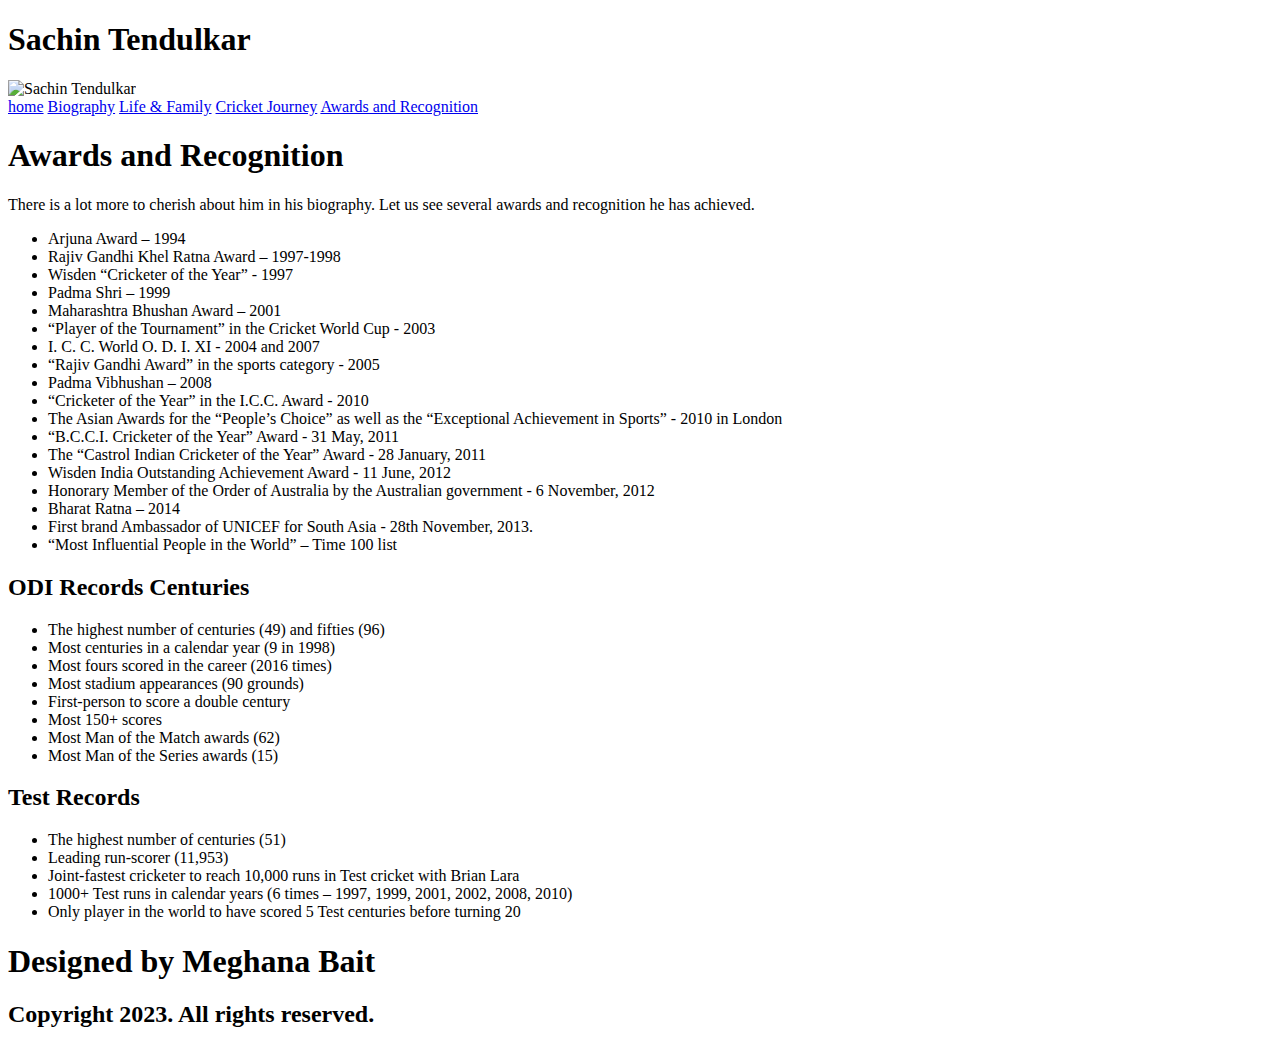
==== awards.html @ 5adef818 "HTML code" ====
<!DOCTYPE html>
<html lang="en">
<head>
    <meta charset="UTF-8">
    <meta name="viewport" content="width=h1, initial-scale=1.0">
    <link rel="stylesheet" href="style.css">
    <title>Document</title>
</head>
<body>
    <nav>
        <h1>Sachin Tendulkar</h1>
    </nav>

    <header>
        <img src="./images/sachin" alt="Sachin Tendulkar">
        <div id="menu">
            <a href="#">home</a>
            <a href="#">Biography</a>
            <a href="#">Life & Family</a>
            <a href="#">Cricket Journey</a>
            <a href="#">Awards and Recognition</a>
            <a href="#"></a>
        </div>
    </header>

    <div class="info">
        <h1>Awards and Recognition</h1>
        <p>There is a lot more to cherish about him in his biography. Let us see several awards and recognition he has achieved.</p>
        <ul>
            <li>Arjuna Award – 1994</li>
            <li>Rajiv Gandhi Khel Ratna Award – 1997-1998</li>
            <li>Wisden “Cricketer of the Year” - 1997</li>
            <li>Padma Shri – 1999</li>
            <li>Maharashtra Bhushan Award – 2001</li>
            <li>“Player of the Tournament” in the Cricket World Cup - 2003</li>
            <li>I. C. C. World O. D. I. XI - 2004 and 2007</li>
            <li>“Rajiv Gandhi Award” in the sports category - 2005</li>
            <li>Padma Vibhushan – 2008</li>
            <li>“Cricketer of the Year” in the I.C.C. Award - 2010</li>
            <li>The Asian Awards for the “People’s Choice” as well as the “Exceptional Achievement in Sports” - 2010 in London</li>
            <li>“B.C.C.I. Cricketer of the Year” Award - 31 May, 2011</li>
            <li>The “Castrol Indian Cricketer of the Year” Award - 28 January, 2011</li>
            <li>Wisden India Outstanding Achievement Award - 11 June, 2012</li>
            <li>Honorary Member of the Order of Australia by the Australian government - 6 November, 2012</li>
            <li>Bharat Ratna – 2014</li>
            <li>First brand Ambassador of UNICEF for South Asia - 28th November, 2013.</li>
            <li>“Most Influential People in the World” – Time 100 list</li>
        </ul>

        <h2>ODI Records Centuries</h2>
        <ul>
            <li>The highest number of centuries (49) and fifties (96)</li>
            <li>Most centuries in a calendar year (9 in 1998)</li>
            <li>Most fours scored in the career (2016 times)</li>
            <li>Most stadium appearances (90 grounds)</li>
            <li>First-person to score a double century</li>
            <li>Most 150+ scores</li>
            <li>Most Man of the Match awards (62)</li>
            <li>Most Man of the Series awards (15)</li>
        </ul>

        <h2>Test Records</h2>
        <ul>
            <li>The highest number of centuries (51)</li>
            <li>Leading run-scorer (11,953)</li>
            <li>Joint-fastest cricketer to reach 10,000 runs in Test cricket with Brian Lara</li>
            <li>1000+ Test runs in calendar years (6 times – 1997, 1999, 2001, 2002, 2008, 2010)</li>
            <li>Only player in the world to have scored 5 Test centuries before turning 20</li>

        </ul>
    </div>

    <div class="social">
        <a href="#"><i></i></a>
        <a href="#"><i></i></a>
        <a href="#"><i></i></a>
        <a href="#"><i></i></a>
    </div>

    <footer>
        <h1>Designed by Meghana Bait</h1>
        <h2>Copyright 2023. All rights reserved.</h2>
    </footer>
</body>
</html>
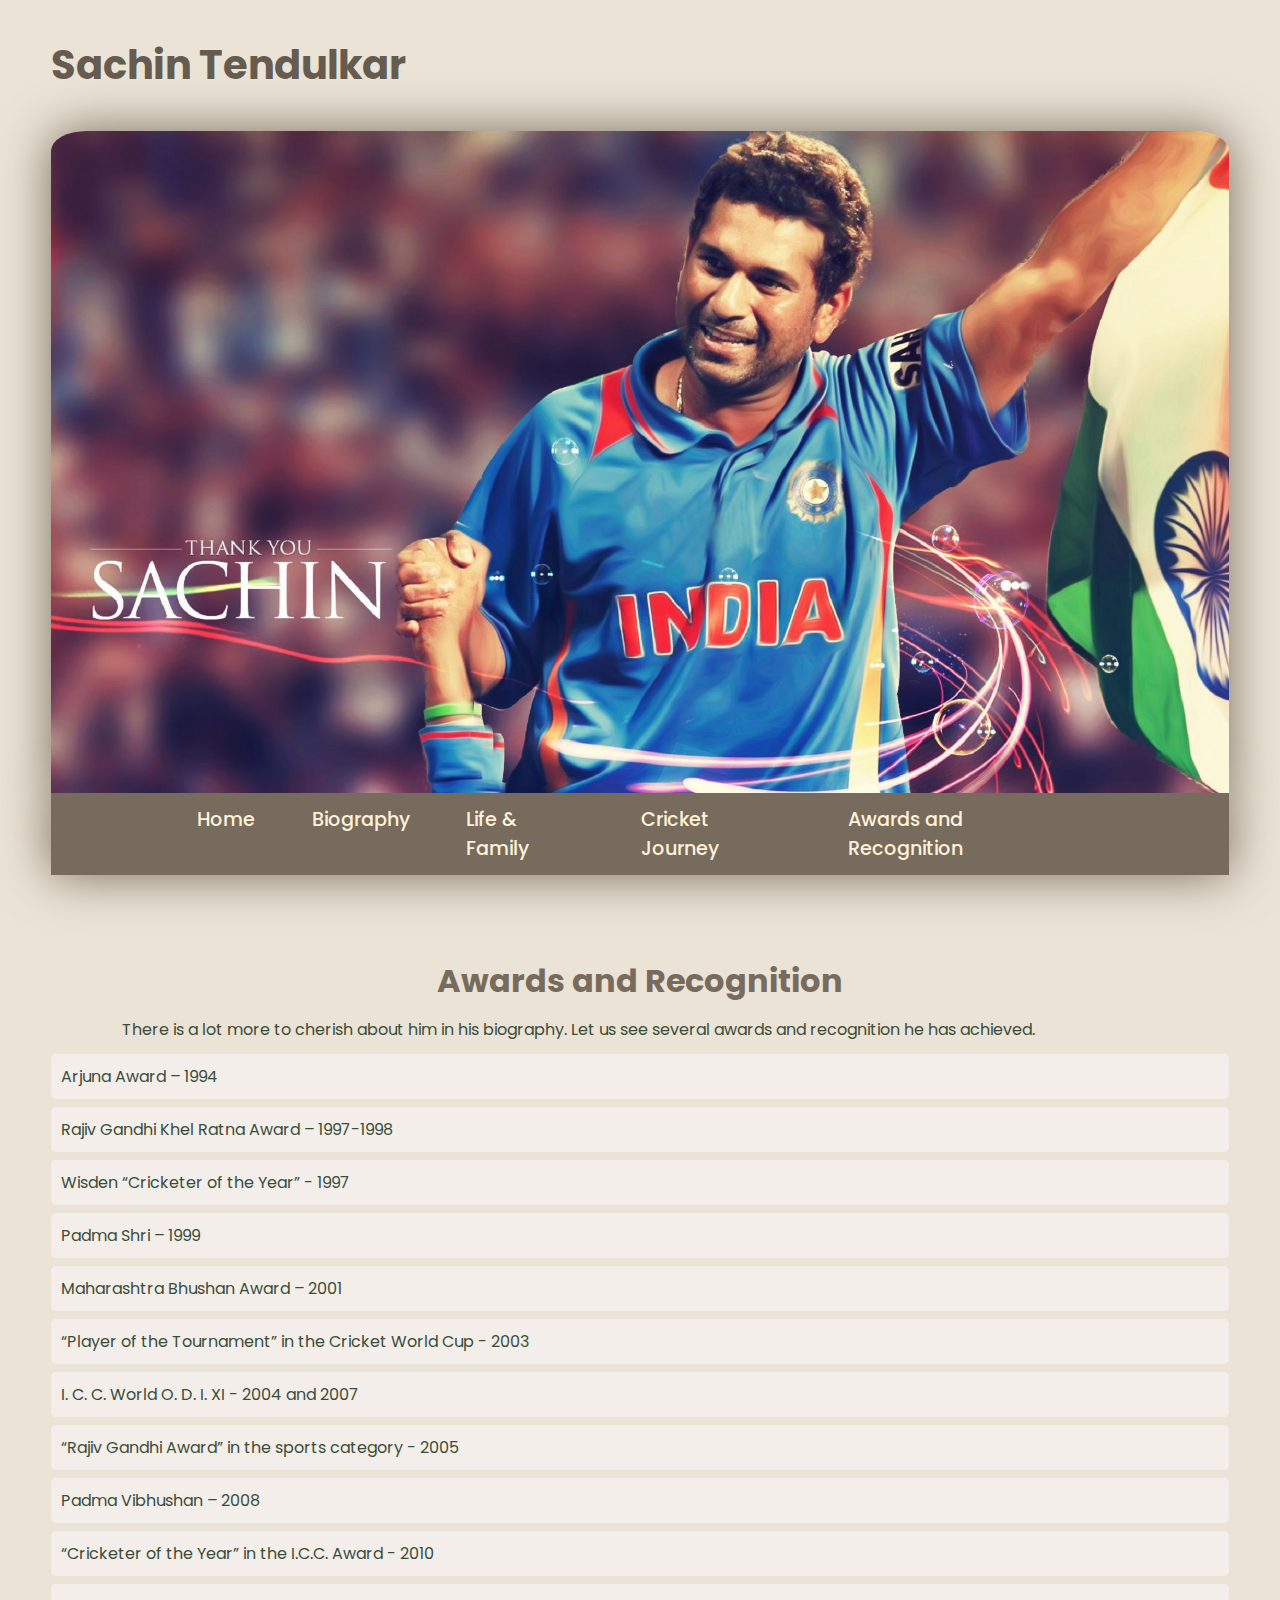
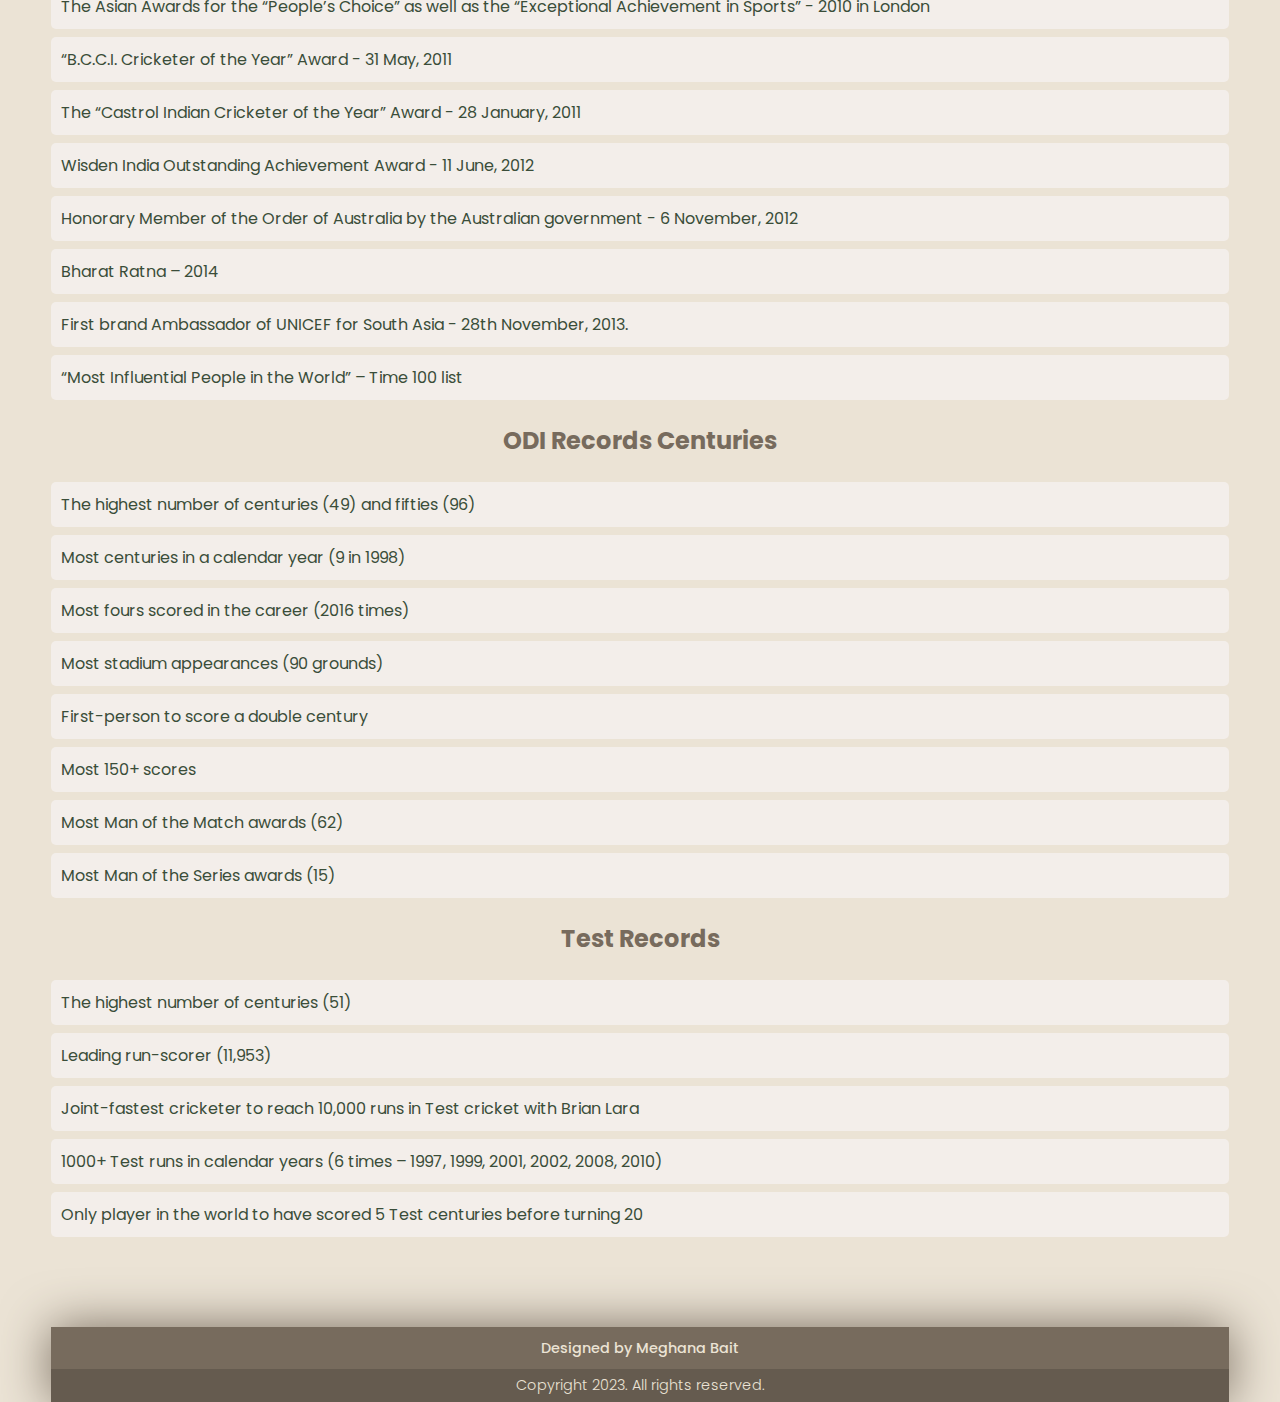
==== commit b4a5a5a3: "css added" ====
--- a/awards.html
+++ b/awards.html
@@ -12,74 +12,78 @@
     </nav>
 
     <header>
-        <img src="./images/sachin" alt="Sachin Tendulkar">
+        <img src="./images/sachin.jpg" alt="Sachin Tendulkar">
         <div id="menu">
-            <a href="#">home</a>
-            <a href="#">Biography</a>
-            <a href="#">Life & Family</a>
-            <a href="#">Cricket Journey</a>
-            <a href="#">Awards and Recognition</a>
-            <a href="#"></a>
+            <a href="./index.html">Home</a>
+            <a href="./bio.html">Biography</a>
+            <a href="./life.html">Life & Family</a>
+            <a href="./cricket.html">Cricket Journey</a>
+            <a href="./awards.html">Awards and Recognition</a>
         </div>
     </header>
 
     <div class="info">
         <h1>Awards and Recognition</h1>
         <p>There is a lot more to cherish about him in his biography. Let us see several awards and recognition he has achieved.</p>
-        <ul>
-            <li>Arjuna Award – 1994</li>
-            <li>Rajiv Gandhi Khel Ratna Award – 1997-1998</li>
-            <li>Wisden “Cricketer of the Year” - 1997</li>
-            <li>Padma Shri – 1999</li>
-            <li>Maharashtra Bhushan Award – 2001</li>
-            <li>“Player of the Tournament” in the Cricket World Cup - 2003</li>
-            <li>I. C. C. World O. D. I. XI - 2004 and 2007</li>
-            <li>“Rajiv Gandhi Award” in the sports category - 2005</li>
-            <li>Padma Vibhushan – 2008</li>
-            <li>“Cricketer of the Year” in the I.C.C. Award - 2010</li>
-            <li>The Asian Awards for the “People’s Choice” as well as the “Exceptional Achievement in Sports” - 2010 in London</li>
-            <li>“B.C.C.I. Cricketer of the Year” Award - 31 May, 2011</li>
-            <li>The “Castrol Indian Cricketer of the Year” Award - 28 January, 2011</li>
-            <li>Wisden India Outstanding Achievement Award - 11 June, 2012</li>
-            <li>Honorary Member of the Order of Australia by the Australian government - 6 November, 2012</li>
-            <li>Bharat Ratna – 2014</li>
-            <li>First brand Ambassador of UNICEF for South Asia - 28th November, 2013.</li>
-            <li>“Most Influential People in the World” – Time 100 list</li>
-        </ul>
 
-        <h2>ODI Records Centuries</h2>
-        <ul>
-            <li>The highest number of centuries (49) and fifties (96)</li>
-            <li>Most centuries in a calendar year (9 in 1998)</li>
-            <li>Most fours scored in the career (2016 times)</li>
-            <li>Most stadium appearances (90 grounds)</li>
-            <li>First-person to score a double century</li>
-            <li>Most 150+ scores</li>
-            <li>Most Man of the Match awards (62)</li>
-            <li>Most Man of the Series awards (15)</li>
-        </ul>
-
-        <h2>Test Records</h2>
-        <ul>
-            <li>The highest number of centuries (51)</li>
-            <li>Leading run-scorer (11,953)</li>
-            <li>Joint-fastest cricketer to reach 10,000 runs in Test cricket with Brian Lara</li>
-            <li>1000+ Test runs in calendar years (6 times – 1997, 1999, 2001, 2002, 2008, 2010)</li>
-            <li>Only player in the world to have scored 5 Test centuries before turning 20</li>
-
-        </ul>
+        <div>
+            <ul>
+                <li>Arjuna Award – 1994</li>
+                <li>Rajiv Gandhi Khel Ratna Award – 1997-1998</li>
+                <li>Wisden “Cricketer of the Year” - 1997</li>
+                <li>Padma Shri – 1999</li>
+                <li>Maharashtra Bhushan Award – 2001</li>
+                <li>“Player of the Tournament” in the Cricket World Cup - 2003</li>
+                <li>I. C. C. World O. D. I. XI - 2004 and 2007</li>
+                <li>“Rajiv Gandhi Award” in the sports category - 2005</li>
+                <li>Padma Vibhushan – 2008</li>
+                <li>“Cricketer of the Year” in the I.C.C. Award - 2010</li>
+                <li>The Asian Awards for the “People’s Choice” as well as the “Exceptional Achievement in Sports” - 2010 in London</li>
+                <li>“B.C.C.I. Cricketer of the Year” Award - 31 May, 2011</li>
+                <li>The “Castrol Indian Cricketer of the Year” Award - 28 January, 2011</li>
+                <li>Wisden India Outstanding Achievement Award - 11 June, 2012</li>
+                <li>Honorary Member of the Order of Australia by the Australian government - 6 November, 2012</li>
+                <li>Bharat Ratna – 2014</li>
+                <li>First brand Ambassador of UNICEF for South Asia - 28th November, 2013.</li>
+                <li>“Most Influential People in the World” – Time 100 list</li>
+            </ul>
+    
+            <h2>ODI Records Centuries</h2>
+            <ul>
+                <li>The highest number of centuries (49) and fifties (96)</li>
+                <li>Most centuries in a calendar year (9 in 1998)</li>
+                <li>Most fours scored in the career (2016 times)</li>
+                <li>Most stadium appearances (90 grounds)</li>
+                <li>First-person to score a double century</li>
+                <li>Most 150+ scores</li>
+                <li>Most Man of the Match awards (62)</li>
+                <li>Most Man of the Series awards (15)</li>
+            </ul>
+    
+            <h2>Test Records</h2>
+            <ul>
+                <li>The highest number of centuries (51)</li>
+                <li>Leading run-scorer (11,953)</li>
+                <li>Joint-fastest cricketer to reach 10,000 runs in Test cricket with Brian Lara</li>
+                <li>1000+ Test runs in calendar years (6 times – 1997, 1999, 2001, 2002, 2008, 2010)</li>
+                <li>Only player in the world to have scored 5 Test centuries before turning 20</li>
+    
+            </ul>    
+        </div>
     </div>
 
-    <div class="social">
+    <!-- <div class="social">
         <a href="#"><i></i></a>
         <a href="#"><i></i></a>
         <a href="#"><i></i></a>
         <a href="#"><i></i></a>
-    </div>
+    </div> -->
 
     <footer>
         <h1>Designed by Meghana Bait</h1>
-        <h2>Copyright 2023. All rights reserved.</h2>
+        <div>
+            <h2>Copyright 2023. All rights reserved.</h2>
+        </div>
     </footer>
 </body>
 </html>--- a/style.css
+++ b/style.css
@@ -0,0 +1,135 @@
+@import url('https://fonts.googleapis.com/css2?family=Poppins:ital,wght@0,300;0,400;0,500;0,600;0,700;0,800;0,900;1,100&display=swap');
+
+*{
+    margin:0;
+    padding:0;
+    box-sizing: border-box;
+    font-family: 'Poppins', sans-serif;
+}
+
+body{
+    background-color: #EBE3D5;
+    margin: 0 4%;
+}
+
+nav{
+    color:#655b4f;
+    padding: 3% 0;
+}
+
+nav h1{
+    font-weight: 700;
+    font-size: 250%;
+}
+
+header img{
+    width: 100%;
+    border-radius:  3% 3% 0 0;
+    box-shadow: 0px 0px 50px #776B5D;
+    display: block;
+}
+
+#menu{
+    background-color: #776B5D;
+    padding:1% 10%;
+    display:flex;
+    box-shadow: 0px 0px 50px #776B5D;
+    justify-content: space-between;
+}
+
+#menu a{
+    text-decoration: none;
+    color: #FFF2D8;
+    padding: 0 3%;
+    font-weight: 500;
+    font-size: 120%;
+}
+
+.info{
+    margin: 2% 0;
+    text-align: justify;
+    padding: 5% 0;
+}
+
+.info h1{
+    text-align: center;
+    color: #776B5D;
+}
+
+.info h2{
+    text-align: center;
+    color: #776B5D;
+    margin: 2%;
+}
+
+.info p, ul{
+    margin:1% 6%;
+    color: #3A4D39;
+}
+
+table{
+    border-collapse: collapse;
+    margin: 2%;
+}
+td{
+    border: 2px solid white;
+    padding: 0.6% 1%;
+    color: #655b4f;
+    font-weight: 400;
+}
+
+ul {
+    list-style-type: none;
+    padding: 0;
+    margin: 0;
+}
+
+/* Style for list items */
+li {
+    padding: 10px;
+    margin-bottom: 8px;
+    background-color: #F3EEEA;
+    border-radius: 5px;
+    transition: background-color 0.3s ease;
+}
+
+/* Hover effect */
+li:hover {
+    background-color: #EAD7BB;
+}
+
+.heading{
+    color: #655b4f;
+    font-weight: 500;
+    text-align: center;
+    width: 15%;
+}
+
+
+
+footer{
+    background-color: #776B5D;
+    display: flex;
+    flex-direction: column;
+    align-items: center;
+    color:#EBE3D5;
+    box-shadow: 0px 0px 50px #776B5D;
+}
+
+footer h1{
+    padding: 0.9%;
+    font-weight: 500;
+    font-size: 90%;
+}
+
+footer > div{
+    width: 100%;
+    padding:0.5%;
+    background-color: #655b4f;
+    text-align: center; 
+}
+footer h2{
+    font-weight: 300;
+    font-size: 90%;
+}
+
